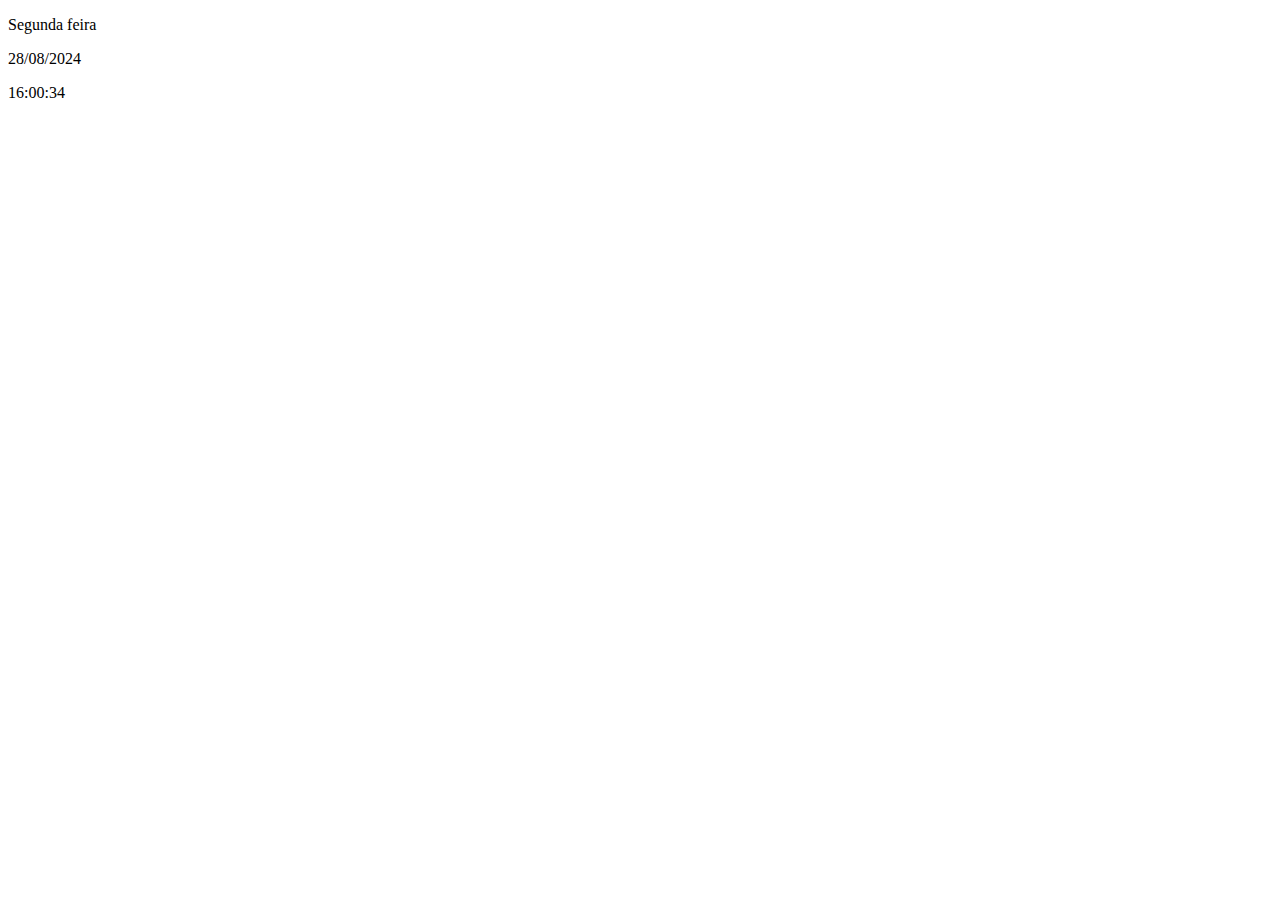
==== index.html @ ad8086cb "first commit" ====
<!DOCTYPE html>
<html lang="en">
<head>
    <meta charset="UTF-8">
    <meta name="viewport" content="width=device-width, initial-scale=1.0">
    <title>Sistema de controle de ponto</title>
</head>
<body>
    <div>
        <p>Segunda feira</p>
        <p>28/08/2024</p>
        <p>16:00:34</p>
    </div>
</body>
</html>
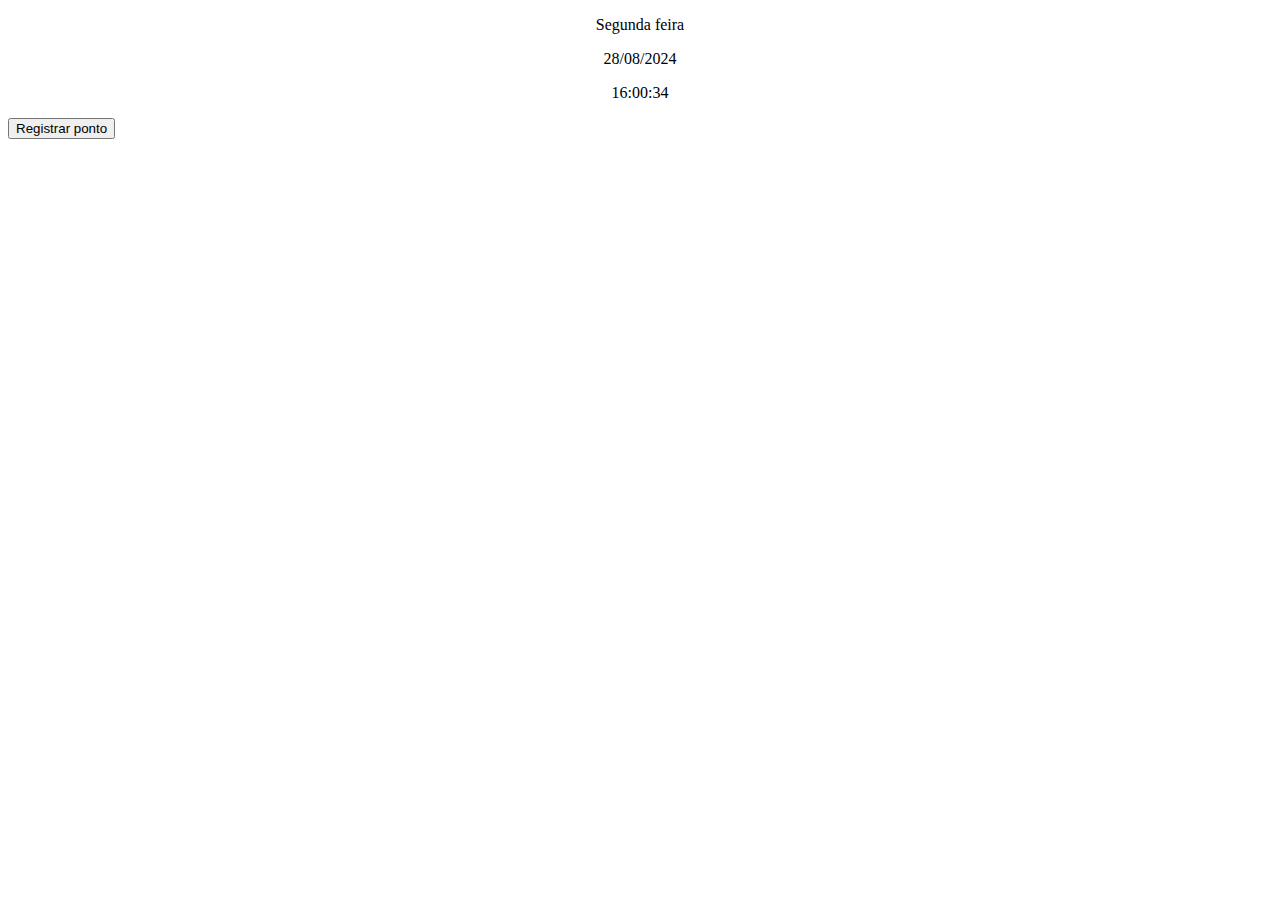
==== commit 30b53b99: "js and css added" ====
--- a/index.html
+++ b/index.html
@@ -4,12 +4,15 @@
     <meta charset="UTF-8">
     <meta name="viewport" content="width=device-width, initial-scale=1.0">
     <title>Sistema de controle de ponto</title>
+    <link rel="stylesheet" href="css/style.css"
 </head>
 <body>
-    <div>
-        <p>Segunda feira</p>
-        <p>28/08/2024</p>
-        <p>16:00:34</p>
+    <div class="data-hora">
+        <p id="dia-semana">Segunda feira</p>
+        <p id="dia-mes-ano">28/08/2024</p>
+        <p id="hora-min-sec">16:00:34</p>
     </div>
+    <button>Registrar ponto</button>
+    <script src="js/index.js"></script>
 </body>
 </html>--- a/css/style.css
+++ b/css/style.css
@@ -0,0 +1,3 @@
+.data-hora{
+    text-align: center;
+}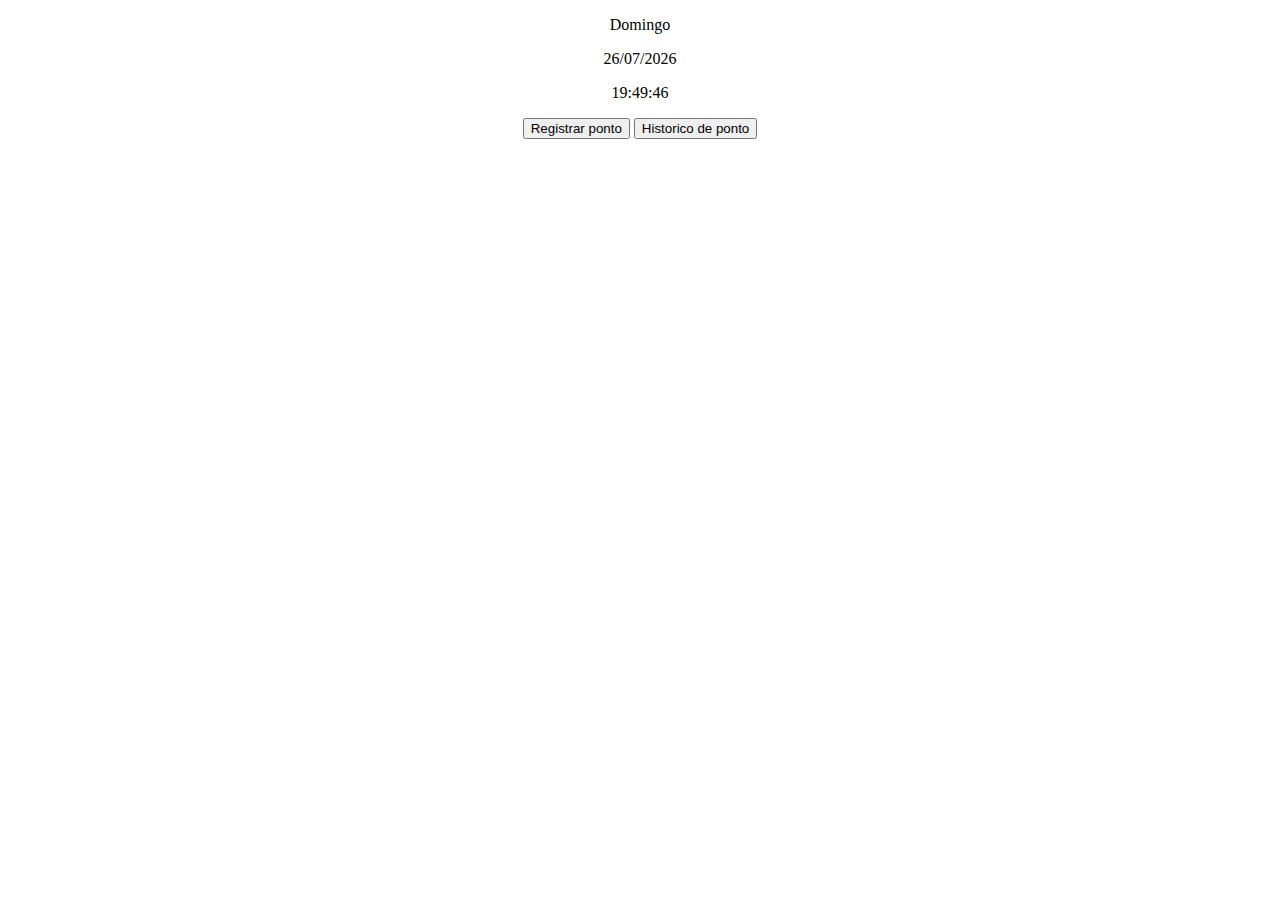
==== commit 78a17fd2: "clock in button and clock in history added" ====
--- a/index.html
+++ b/index.html
@@ -12,7 +12,10 @@
         <p id="dia-mes-ano">28/08/2024</p>
         <p id="hora-min-sec">16:00:34</p>
     </div>
-    <button>Registrar ponto</button>
+    <div class="buttons">
+        <button>Registrar ponto</button>
+        <button>Historico de ponto</button>
+    </div>
     <script src="js/index.js"></script>
 </body>
 </html>--- a/css/style.css
+++ b/css/style.css
@@ -1,3 +1,9 @@
 .data-hora{
     text-align: center;
+}
+
+.buttons{
+    text-align: center;
+    position: relative;
+    flex-direction: column;
 }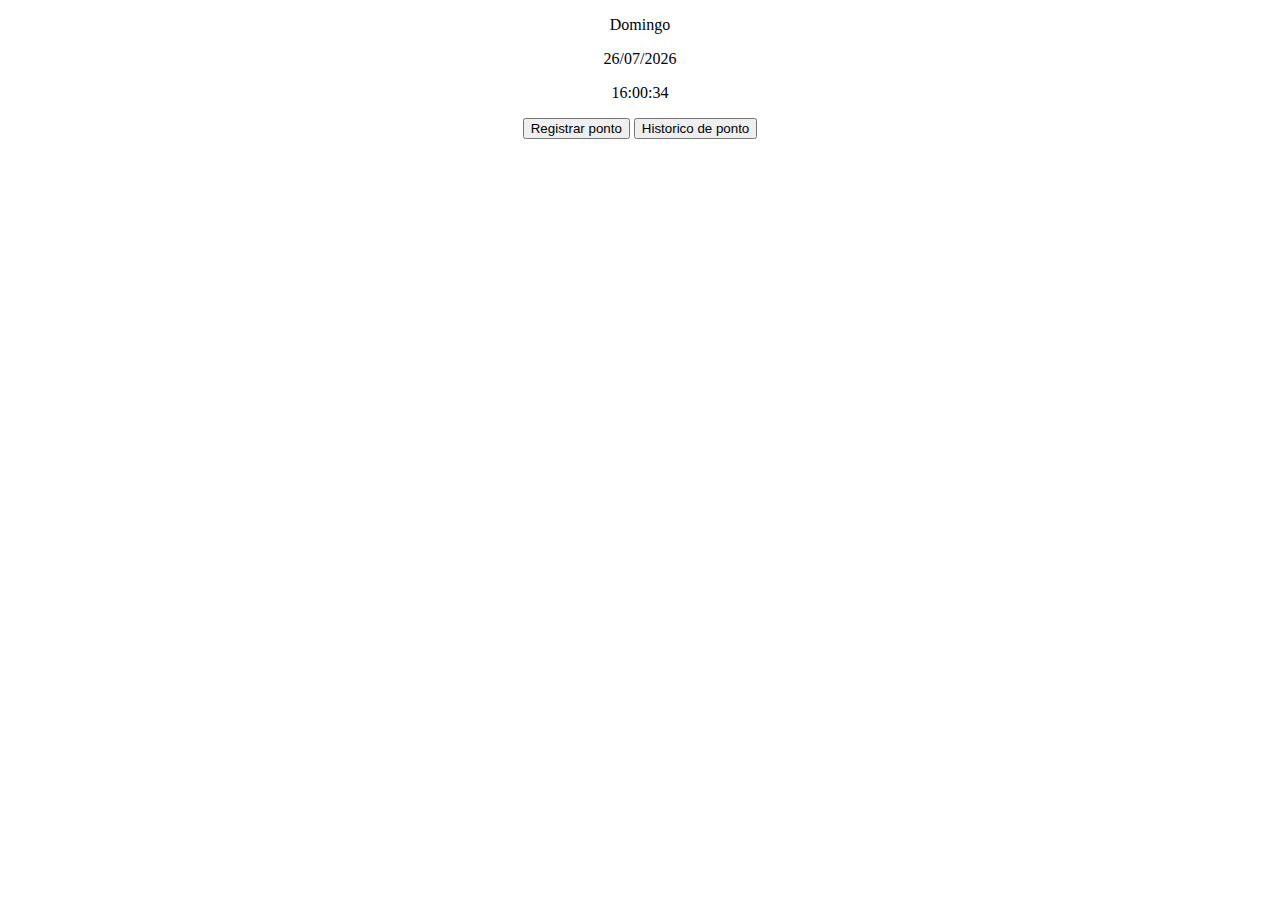
==== commit e24aee30: "dialog created" ====
--- a/index.html
+++ b/index.html
@@ -7,15 +7,38 @@
     <link rel="stylesheet" href="css/style.css"
 </head>
 <body>
-    <div class="data-hora">
-        <p id="dia-semana">Segunda feira</p>
-        <p id="dia-mes-ano">28/08/2024</p>
-        <p id="hora-min-sec">16:00:34</p>
+    <div class="date-time">
+        <p id="day-week">Segunda feira</p>
+        <p id="day-month-year">28/08/2024</p>
+        <p id="hour-min-sec">16:00:34</p>
     </div>
     <div class="buttons">
-        <button>Registrar ponto</button>
-        <button>Historico de ponto</button>
+        <button id="clock-in">Registrar ponto</button>
+        <button id="clock-in-history">Historico de ponto</button>
     </div>
+    <dialog id="dialog-clock-in">
+        <p id="dialog-date">
+            Data
+        </p>
+        <p id="dialog-time">
+            Hora
+        </p>
+        <button id="close">
+            X
+        </button>
+        <button id="start">
+            Inicio
+        </button>
+        <button id="lunch">
+            Almoco
+        </button>
+        <button id="return-from-lunch">
+            VoltaAlmoco
+        </button>
+        <button id="end">
+            Saida
+        </button>
+    </dialog>
     <script src="js/index.js"></script>
 </body>
 </html>--- a/css/style.css
+++ b/css/style.css
@@ -1,5 +1,11 @@
-.data-hora{
+.date-time{
     text-align: center;
+}
+
+#close{
+    position: absolute;
+    top: 0%;
+    right: 0%;
 }
 
 .buttons{
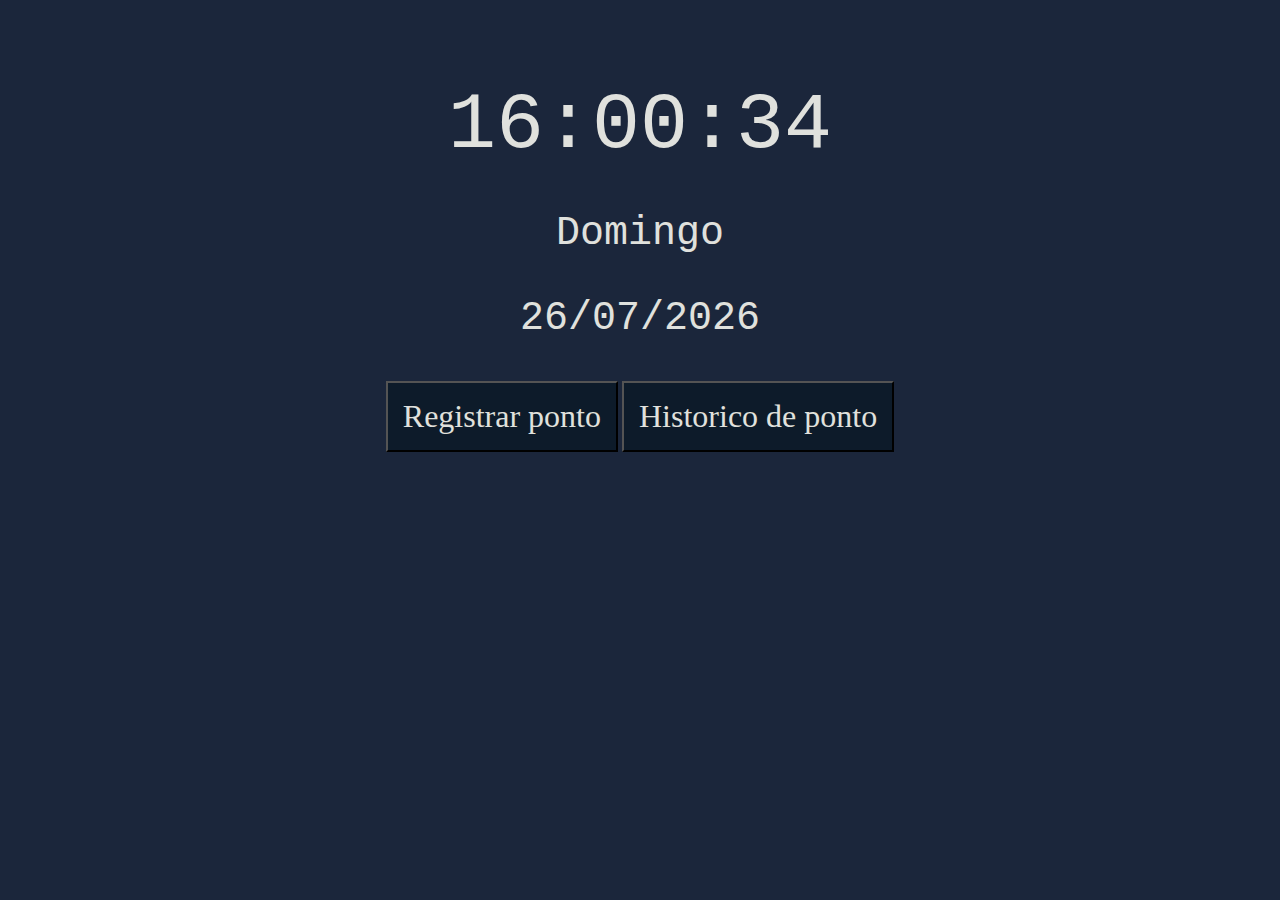
==== commit aedbbea7: "modified css" ====
--- a/index.html
+++ b/index.html
@@ -8,9 +8,9 @@
 </head>
 <body>
     <div class="date-time">
+        <p id="hour-min-sec">16:00:34</p>
         <p id="day-week">Segunda feira</p>
         <p id="day-month-year">28/08/2024</p>
-        <p id="hour-min-sec">16:00:34</p>
     </div>
     <div class="buttons">
         <button id="clock-in">Registrar ponto</button>
@@ -23,21 +23,16 @@
         <p id="dialog-time">
             Hora
         </p>
-        <button id="close">
+        <button id="dialog-close">
             X
         </button>
-        <button id="start">
-            Inicio
-        </button>
-        <button id="lunch">
-            Almoco
-        </button>
-        <button id="return-from-lunch">
-            VoltaAlmoco
-        </button>
-        <button id="end">
-            Saida
-        </button>
+        <select name="select-clockin-types" id="select-clockin-types">
+            <option value="shift-begin">Entrada</option>
+            <option value="lunch">Intervalo</option>
+            <option value="return-from-lunch">Volta Intervalo</option>
+            <option value="shift-ends">Saida</option>
+        </select>
+        <button id="dialog-confirm-btn">Confirmar</button>
     </dialog>
     <script src="js/index.js"></script>
 </body>
--- a/css/style.css
+++ b/css/style.css
@@ -1,15 +1,43 @@
-.date-time{
+.date-time p {
+    font-family: 'Courier New', Courier, monospace;
+    font-style: normal;
     text-align: center;
+    color: #E0E1DD;
+    font-size: 2.5rem;
 }
 
-#close{
+#hour-min-sec{
+    font-size: 5rem;
+    margin-bottom: auto;
+}
+
+#dialog-close{
     position: absolute;
     top: 0%;
     right: 0%;
+}
+
+body{
+    background-color: #1B263B;
 }
 
 .buttons{
     text-align: center;
     position: relative;
     flex-direction: column;
+}
+
+#clock-in{
+    padding: 15px;
+    background-color: #0D1B2A;
+    color: #E0E1DD;
+    font-family: "Artemis";
+    font-size: 2rem;
+}
+#clock-in-history{
+    padding: 15px;
+    background-color: #0D1B2A;
+    color: #E0E1DD;
+    font-family: "Artemis";
+    font-size: 2rem;
 }